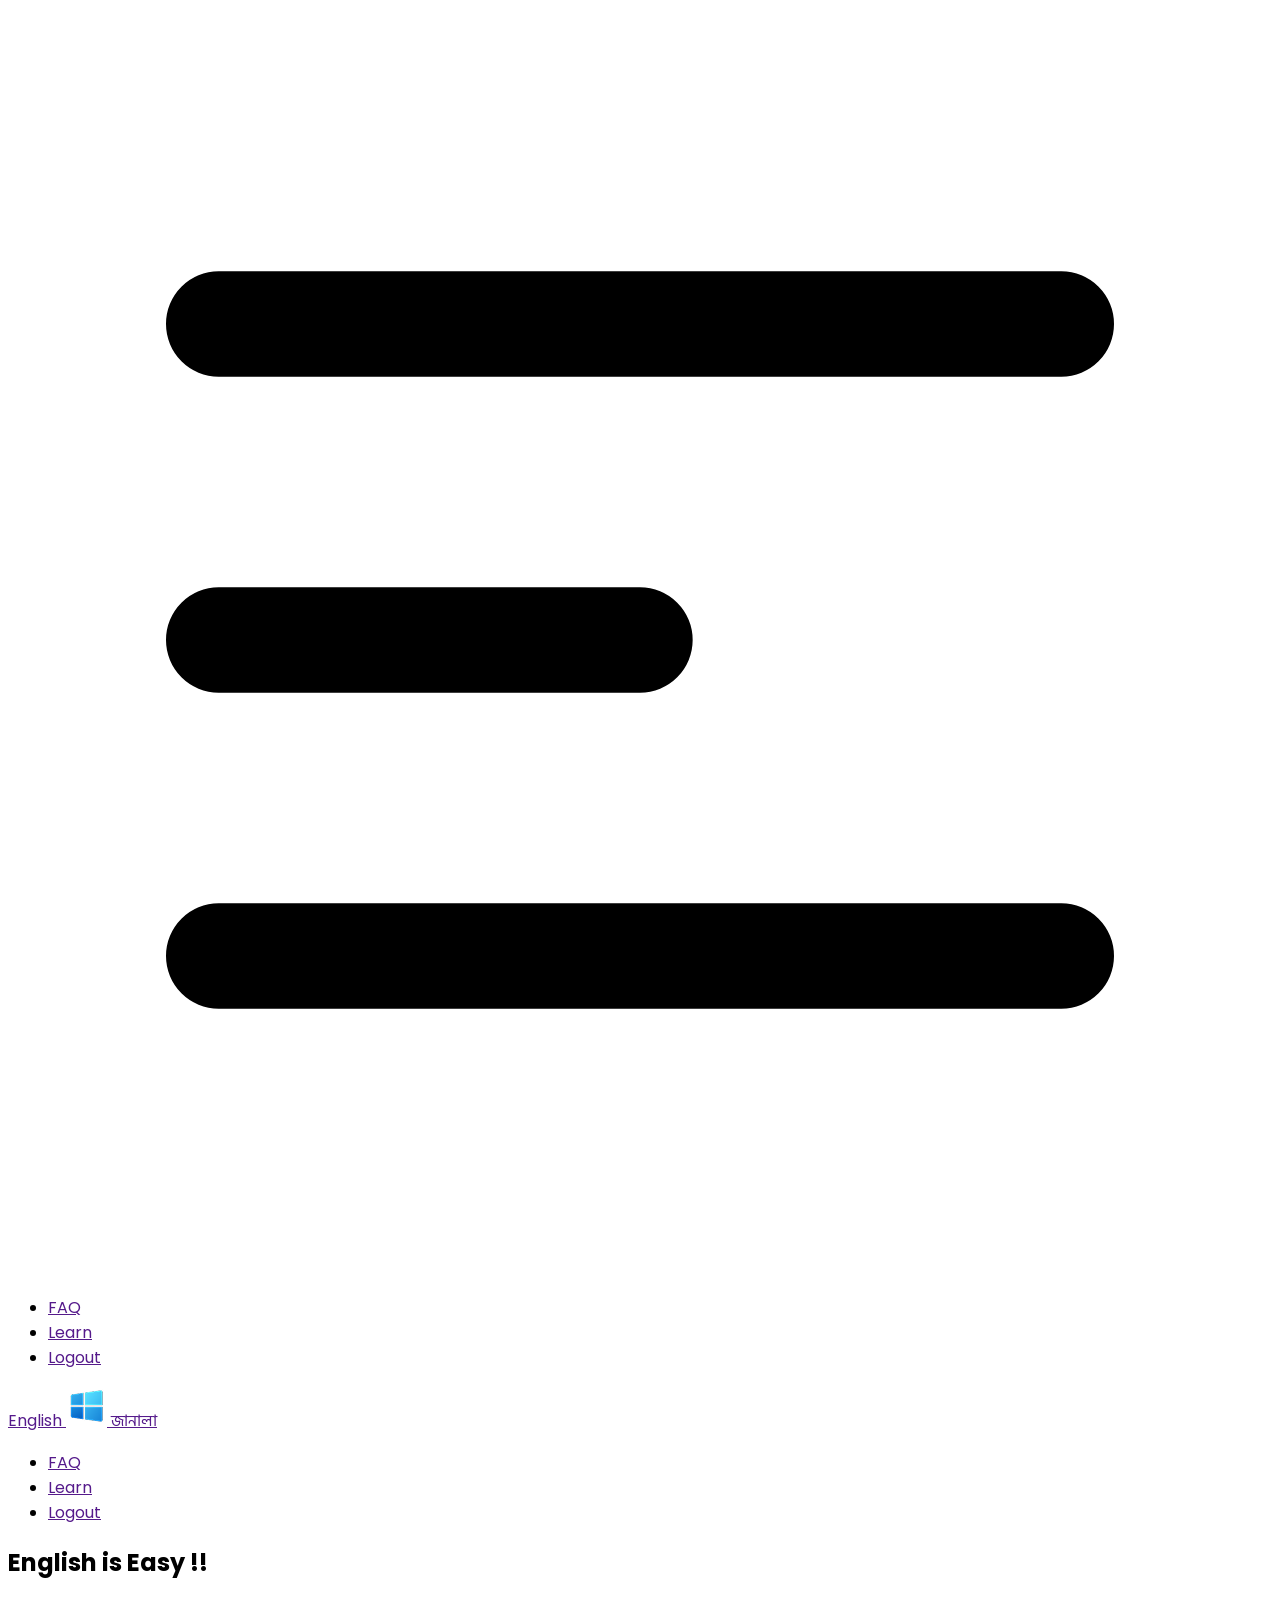
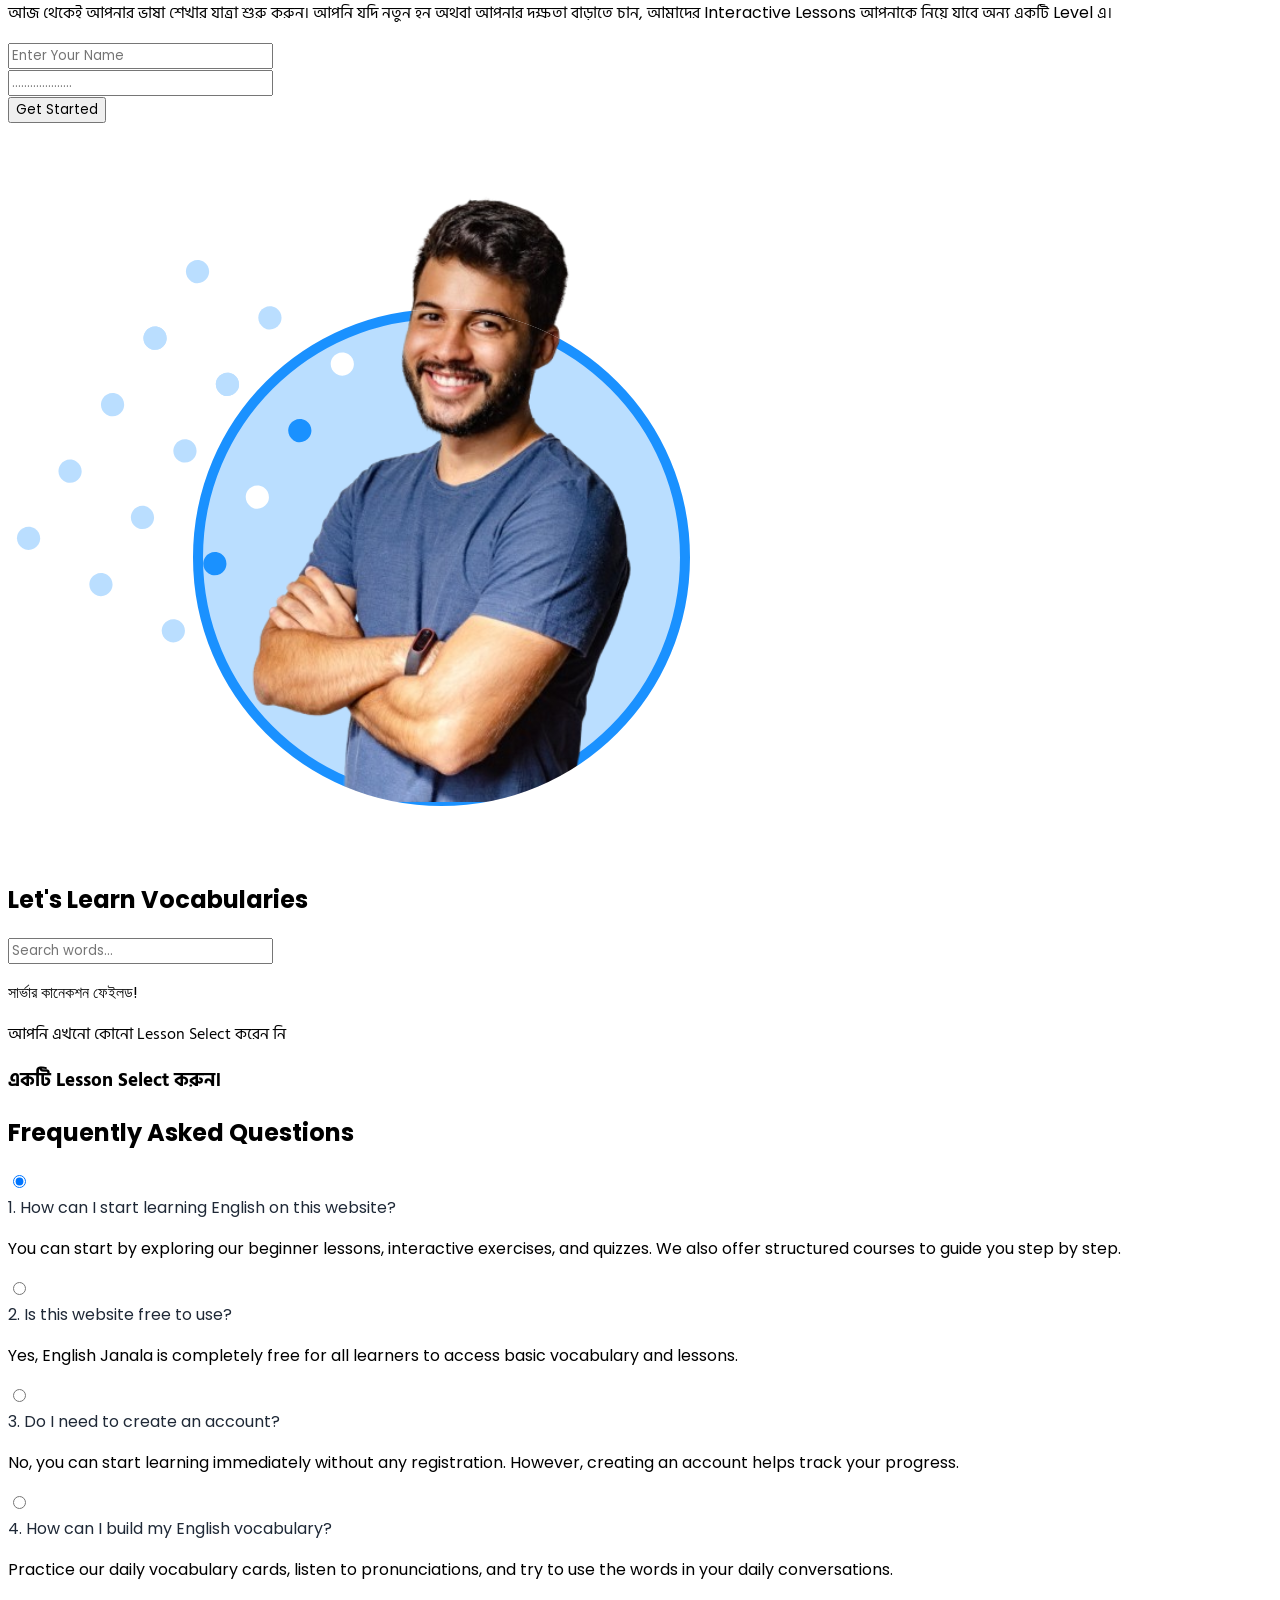
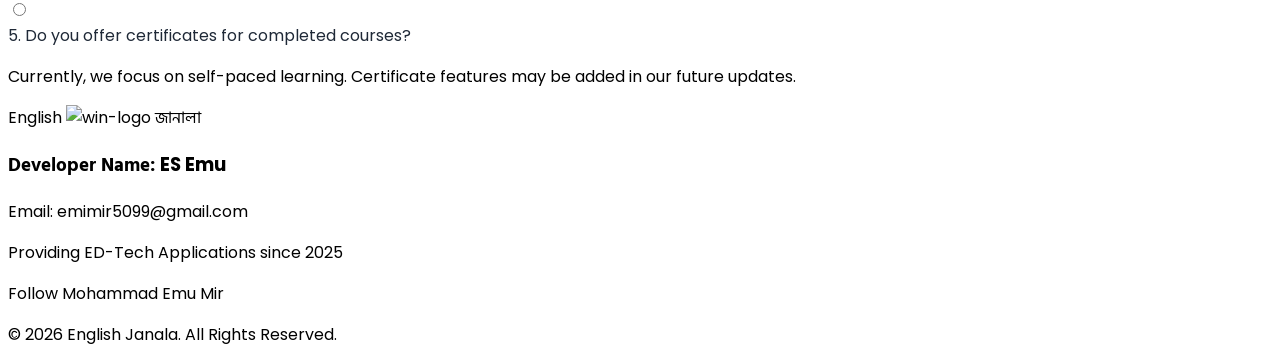
==== index.html @ 3ad75a89 "Completed the Website" ====
<!DOCTYPE html>
<html lang="en">
<head>
  <meta charset="UTF-8">
  <meta name="viewport" content="width=device-width, initial-scale=1.0">
  <title>EngLish Janala</title>
  <link rel="shortcut icon" href="assets/logo.png" type="image/x-icon">

  <link rel="stylesheet" href="https://cdnjs.cloudflare.com/ajax/libs/font-awesome/7.0.1/css/all.min.css" integrity="sha512-2SwdPD6INVrV/lHTZbO2nodKhrnDdJK9/kg2XD1r9uGqPo1cUbujc+IYdlYdEErWNu69gVcYgdxlmVmzTWnetw==" crossorigin="anonymous" referrerpolicy="no-referrer" />

  <link href="https://cdn.jsdelivr.net/npm/daisyui@5" rel="stylesheet" type="text/css" />
  <script src="https://cdn.jsdelivr.net/npm/@tailwindcss/browser@4"></script>

  <link rel="preconnect" href="https://fonts.googleapis.com">
  <link rel="preconnect" href="https://fonts.gstatic.com" crossorigin>
  <link href="https://fonts.googleapis.com/css2?family=Hind+Siliguri:wght@300;400;500;600;700&family=Poppins:ital,wght@0,100;0,200;0,300;0,400;0,500;0,600;0,700;0,800;0,900;1,100;1,200;1,300;1,400;1,500;1,600;1,700;1,800;1,900&display=swap" rel="stylesheet">

  <link rel="stylesheet" href="style.css">
</head>
<body>
  <header>
    <div class="navbar bg-base-100 shadow-sm">
      <div class="navbar-start">
        <div class="dropdown">
          <div tabindex="0" role="button" class="btn btn-ghost lg:hidden">
            <svg xmlns="http://www.w3.org/2000/svg" class="h-5 w-5" fill="none" viewBox="0 0 24 24" stroke="currentColor"> <path stroke-linecap="round" stroke-linejoin="round" stroke-width="2" d="M4 6h16M4 12h8m-8 6h16" /> </svg>
          </div>
          <ul tabindex="-1" class="menu menu-sm dropdown-content bg-base-100 rounded-box z-1 mt-3 w-52 p-2 shadow">
            <li><a href=""><i class="fa-solid fa-question"></i> FAQ</a></li>
            <li><a href=""><i class="fa-sharp fa-solid fa-book-quran"></i> Learn</a></li>
            <li><a href=""><i class="fa-solid fa-right-from-bracket"></i> Logout</a></li>
          </ul>
        </div>
        <a href="" class="flex items-center">
          <span class="text-lg font-bold">English</span>
          <img src="assets/logo.png" alt="">
          <span class="font-bangla text-lg font-semibold ">জানালা</span>
        </a>
      </div>
      <div class="navbar-end hidden lg:flex">
        <ul class="menu menu-horizontal px-1 space-x-4">
          <li><a href="" class="btn btn-outline btn-primary"><i class="fa-solid fa-question"></i> FAQ</a></li>
          <li><a href="" class="btn btn-outline btn-primary"><i class="fa-sharp fa-solid fa-book-quran"></i> Learn</a></li>
          <li><a href="" class="btn btn-outline btn-primary"><i class="fa-solid fa-right-from-bracket"></i> Logout</a></li>
        </ul>
      </div>
    </div>
  </header>

  <section class="flex flex-col-reverse md:flex-row gap-10 justify-between items-center py-5 w-11/12 mx-auto">
    <div class="content flex-1 text-center md:text-left">
      <h2 class="text-4xl font-bold mb-8"><span class="text-sky-400">English</span> is Easy !!</h2>
      <p class="font-bangla mb-8 text-gray-700">
        আজ থেকেই আপনার ভাষা শেখার যাত্রা শুরু করুন। আপনি যদি নতুন হন অথবা 
        আপনার দক্ষতা বাড়াতে চান, আমাদের <span class="font-semibold">Interactive Lessons</span> 
        আপনাকে নিয়ে যাবে অন্য একটি <span class="font-semibold">Level</span> এ।
      </p>

      <div class="border-l-[3px] border-indigo-700 pl-6 space-y-4 max-w-sm mx-auto md:mx-0">
        <div>
          <input type="text" placeholder="Enter Your Name" class="w-full px-4 py-3 border border-gray-300 rounded-md focus:outline-none focus:border-indigo-700" />
        </div>
        <div>
          <input type="password" placeholder="...................." class="w-full px-4 py-3 border border-gray-300 rounded-md focus:outline-none focus:border-indigo-700" />
        </div>
        <div class="text-left">
          <button class="bg-[#3b2fd9] hover:bg-indigo-800 text-white font-semibold py-3 px-8 rounded-lg transition duration-300">
            Get Started
          </button>
        </div> 
      </div>
    </div> 
    <div class="img flex-1 flex justify-center">
      <img src="assets/hero-student.png" alt="Student" class="max-w-full h-auto">
    </div>
  </section>

  <section class="w-11/12 mx-auto py-16 font-sans">
    <div class="text-center mb-10">
      <h2 class="text-3xl md:text-4xl font-extrabold text-gray-800">
        <span class="text-sky-400">Let's</span> Learn Vocabularies
      </h2>
    </div>

    <div class="flex justify-center mb-10">
      <input id="search-input" type="text" placeholder="Search words..." class="input input-bordered w-full max-w-xs rounded-full" />
    </div>

    <div id="lesson-container" class="flex flex-wrap justify-center gap-3 md:gap-4 mb-12">
        </div>

    <div id="display-box" class="bg-[#f8f9fa] rounded-[40px] py-24 border border-gray-100 shadow-sm flex flex-col items-center justify-center text-center px-4">
      <p class="font-bangla text-gray-400 text-sm mb-3 tracking-wide">
        আপনি এখনো কোনো Lesson Select করেন নি
      </p>
      <h3 class="font-bangla text-3xl md:text-4xl font-bold text-gray-800">
        একটি Lesson Select করুন।
      </h3>
    </div>
  </section>

  <dialog id="details_modal" class="modal">
    <div class="modal-box">
      <div id="modal-content"></div>
      <div class="modal-action">
        <form method="dialog">
          <button class="btn bg-indigo-600 text-white w-full">Close</button>
        </form>
      </div>
    </div>
  </dialog>


  <section class="w-11/12 max-w-6xl mx-auto py-20">
    <div class="text-center mb-12">
        <h2 class="text-4xl font-extrabold"><span class="text-sky-400">Frequently</span> Asked Questions</h2>
    </div>
    
    <div class="space-y-4">
        <div class="collapse collapse-plus bg-slate-50 rounded-xl shadow-sm">
            <input type="radio" name="faq-accordion" checked="checked" /> 
            <div class="collapse-title text-lg font-semibold py-4 px-6 text-gray-800">
                1. How can I start learning English on this website?
            </div>
            <div class="collapse-content bg-slate-50 px-6 pb-6"> 
                <p class="text-gray-500">You can start by exploring our beginner lessons, interactive exercises, and quizzes. We also offer structured courses to guide you step by step.</p>
            </div>
        </div>

        <div class="collapse collapse-plus bg-slate-50 rounded-xl shadow-sm">
            <input type="radio" name="faq-accordion" /> 
            <div class="collapse-title text-lg font-semibold py-4 px-6 text-gray-800">
                2. Is this website free to use?
            </div>
            <div class="collapse-content bg-slate-50 px-6 pb-6"> 
                <p class="text-gray-500">Yes, English Janala is completely free for all learners to access basic vocabulary and lessons.</p>
            </div>
        </div>

        <div class="collapse collapse-plus bg-slate-50 rounded-xl shadow-sm">
            <input type="radio" name="faq-accordion" /> 
            <div class="collapse-title text-lg font-semibold py-4 px-6 text-gray-800">
                3. Do I need to create an account?
            </div>
            <div class="collapse-content bg-slate-50 px-6 pb-6"> 
                <p class="text-gray-500">No, you can start learning immediately without any registration. However, creating an account helps track your progress.</p>
            </div>
        </div>

        <div class="collapse collapse-plus bg-slate-50 rounded-xl shadow-sm">
            <input type="radio" name="faq-accordion" /> 
            <div class="collapse-title text-lg font-semibold py-4 px-6 text-gray-800">
                4. How can I build my English vocabulary?
            </div>
            <div class="collapse-content bg-slate-50 px-6 pb-6"> 
                <p class="text-gray-500">Practice our daily vocabulary cards, listen to pronunciations, and try to use the words in your daily conversations.</p>
            </div>
        </div>

        <div class="collapse collapse-plus bg-slate-50 rounded-xl shadow-sm">
            <input type="radio" name="faq-accordion" /> 
            <div class="collapse-title text-lg font-semibold py-4 px-6 text-gray-800">
                5. Do you offer certificates for completed courses?
            </div>
            <div class="collapse-content bg-slate-50 px-6 pb-6"> 
                <p class="text-gray-500">Currently, we focus on self-paced learning. Certificate features may be added in our future updates.</p>
            </div>
        </div>
    </div>
</section>

<footer class="bg-white border-t border-gray-100 py-12">
    <div class="w-11/12 mx-auto flex flex-col md:flex-row justify-between items-center gap-8">
        
        <div class="flex flex-col items-center md:items-start text-center md:text-left">
            <div class="flex items-center gap-1 text-2xl font-bold mb-3">
                <span class="text-gray-800">English</span>
                <img src="https://img.icons8.com/color/48/windows-10.png" class="w-6 h-6" alt="win-logo">
                <span class="font-bangla font-semibold text-gray-800">জানালা</span>
            </div>
            <h3 class="text-xl font-bold  font-bangla mb-1">Developer Name: <span class="text-sky-400">ES Emu</span></h3>
            <p class="text-gray-600 font-medium text-sm">Email: emimir5099@gmail.com</p>
            <p class="text-gray-400 text-xs mt-3 uppercase tracking-widest font-semibold">Providing ED-Tech Applications since 2025</p>
        </div>

        <div class="flex flex-col items-center md:items-end gap-3">
            <span class="text-xs font-bold text-gray-400 tracking-widest uppercase">Follow Mohammad Emu Mir</span>
            <div class="flex gap-5">
                <a href="https://www.facebook.com/search/top?q=Mohammad%20Emu%20Mir" target="_blank" class="text-gray-800 text-2xl hover:text-blue-600 transition-all duration-300">
                    <i class="fa-brands fa-facebook"></i>
                </a>
                <a href="#" class="text-gray-800 text-2xl hover:text-pink-600 transition-all duration-300">
                    <i class="fa-brands fa-instagram"></i>
                </a>
                <a href="#" class="text-gray-800 text-2xl hover:text-black transition-all duration-300">
                    <i class="fa-brands fa-github"></i>
                </a>
                <a href="#" class="text-gray-800 text-2xl hover:text-red-600 transition-all duration-300">
                    <i class="fa-brands fa-youtube"></i>
                </a>
            </div>
            <p class="text-gray-400 text-[10px] mt-4">© 2026 English Janala. All Rights Reserved.</p>
        </div>
    </div>
</footer>

  <script src="script/index.js"></script>
</body>
</html>
---- style.css ----
*{
    font-family: "Poppins", sans-serif;
}
.font-bangla{
   font-family: "Hind Siliguri", sans-serif;
}

/* FAQ Title Font */
h2 {
    font-family: 'Poppins', sans-serif;
}

/* Accordion Styling */
.collapse-title {
    color: #1f2937; /* Dark Gray */
}

.collapse-plus .collapse-title:after {
    color: #9ca3af; /* Arrow color */
}

/* Footer Alignment */
footer {
    font-family: 'Inter', sans-serif;
}

.font-bangla {
    font-family: 'Hind Siliguri', sans-serif;
}
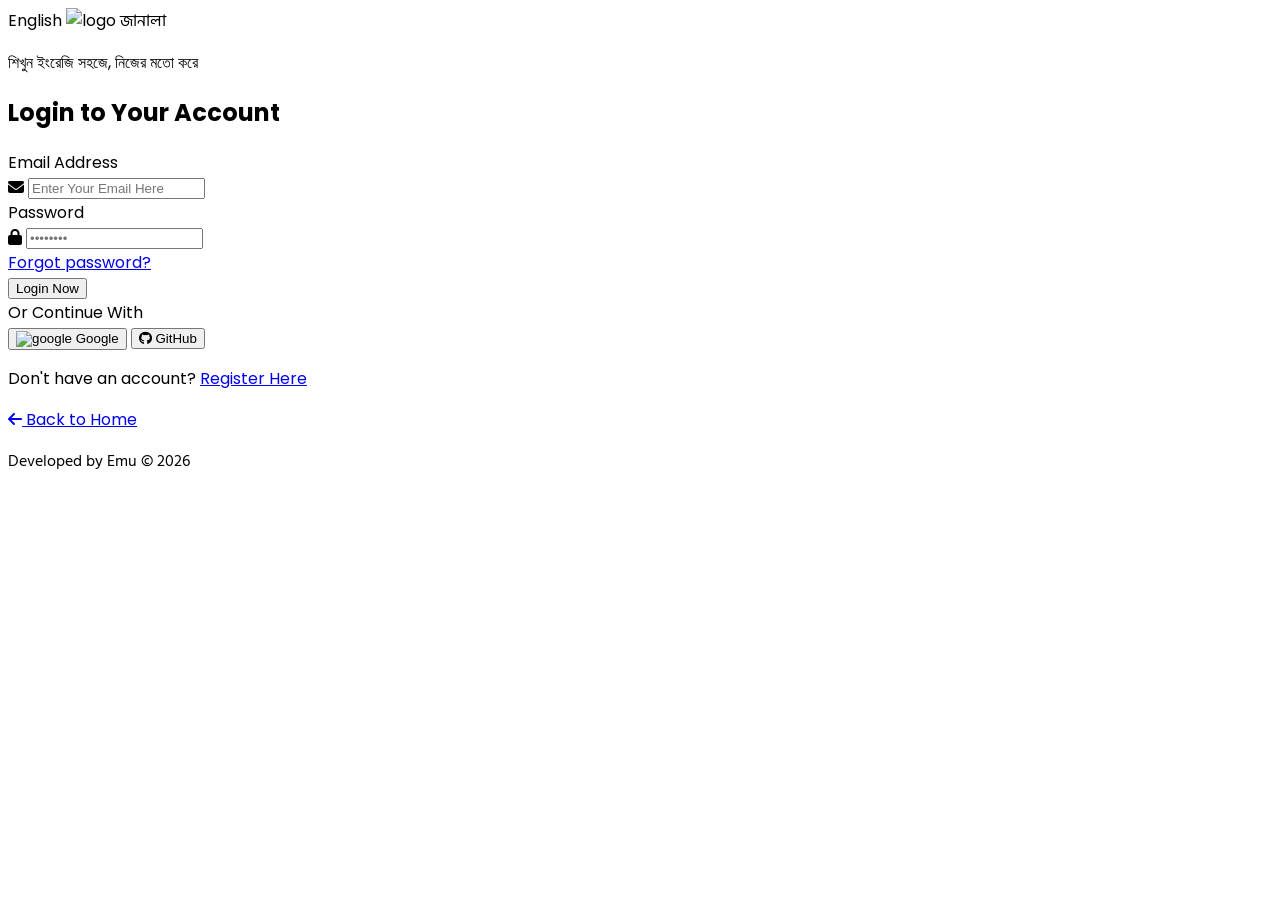
==== commit 6864a45b: "Fixed all links for login and registration flow" ====
--- a/index.html
+++ b/index.html
@@ -1,209 +1,127 @@
 <!DOCTYPE html>
-<html lang="en">
+<html lang="en" data-theme="light">
 <head>
-  <meta charset="UTF-8">
-  <meta name="viewport" content="width=device-width, initial-scale=1.0">
-  <title>EngLish Janala</title>
-  <link rel="shortcut icon" href="assets/logo.png" type="image/x-icon">
+    <meta charset="UTF-8">
+    <meta name="viewport" content="width=device-width, initial-scale=1.0">
+    <title>Login - English Janala</title>
+    <link href="https://cdn.jsdelivr.net/npm/daisyui@4.12.10/dist/full.min.css" rel="stylesheet" type="text/css" />
+    <script src="https://cdn.tailwindcss.com"></script>
+    <link href="https://fonts.googleapis.com/css2?family=Poppins:wght@300;400;600;700&family=Hind+Siliguri:wght@400;600&display=swap" rel="stylesheet">
+    <link rel="stylesheet" href="https://cdnjs.cloudflare.com/ajax/libs/font-awesome/6.6.0/css/all.min.css">
+    
+    <style>
+        body { font-family: 'Poppins', sans-serif; }
+        .font-bangla { font-family: 'Hind Siliguri', sans-serif; }
+    </style>
+</head>
+<body class="bg-slate-50 min-h-screen flex flex-col justify-center items-center p-4">
 
-  <link rel="stylesheet" href="https://cdnjs.cloudflare.com/ajax/libs/font-awesome/7.0.1/css/all.min.css" integrity="sha512-2SwdPD6INVrV/lHTZbO2nodKhrnDdJK9/kg2XD1r9uGqPo1cUbujc+IYdlYdEErWNu69gVcYgdxlmVmzTWnetw==" crossorigin="anonymous" referrerpolicy="no-referrer" />
+    <div class="bg-white w-full max-w-md p-8 rounded-3xl shadow-xl border border-gray-100">
+        
+        <div class="text-center mb-8">
+            <div class="flex justify-center items-center gap-2 text-3xl font-bold mb-2">
+                <span class="text-gray-800">English</span>
+                <img src="https://img.icons8.com/color/48/windows-10.png" class="w-8 h-8" alt="logo">
+                <span class="font-bangla text-gray-800">জানালা</span>
+            </div>
+            <p class="text-gray-400 text-sm">শিখুন ইংরেজি সহজে, নিজের মতো করে</p>
+        </div>
 
-  <link href="https://cdn.jsdelivr.net/npm/daisyui@5" rel="stylesheet" type="text/css" />
-  <script src="https://cdn.jsdelivr.net/npm/@tailwindcss/browser@4"></script>
+        <h2 class="text-2xl font-bold text-gray-800 mb-6 text-center">Login to Your Account</h2>
 
-  <link rel="preconnect" href="https://fonts.googleapis.com">
-  <link rel="preconnect" href="https://fonts.gstatic.com" crossorigin>
-  <link href="https://fonts.googleapis.com/css2?family=Hind+Siliguri:wght@300;400;500;600;700&family=Poppins:ital,wght@0,100;0,200;0,300;0,400;0,500;0,600;0,700;0,800;0,900;1,100;1,200;1,300;1,400;1,500;1,600;1,700;1,800;1,900&display=swap" rel="stylesheet">
+        <form id="login-form" class="space-y-5">
+            <div class="form-control">
+                <label class="label"><span class="label-text font-semibold">Email Address</span></label>
+                <div class="relative">
+                    <span class="absolute inset-y-0 left-0 pl-3 flex items-center text-gray-400">
+                        <i class="fa-solid fa-envelope"></i>
+                    </span>
+                    <input type="email" placeholder="Enter Your Email Here" class="input input-bordered w-full pl-10 rounded-xl focus:border-indigo-500 outline-none" required />
+                </div>
+            </div>
 
-  <link rel="stylesheet" href="style.css">
-</head>
-<body>
-  <header>
-    <div class="navbar bg-base-100 shadow-sm">
-      <div class="navbar-start">
-        <div class="dropdown">
-          <div tabindex="0" role="button" class="btn btn-ghost lg:hidden">
-            <svg xmlns="http://www.w3.org/2000/svg" class="h-5 w-5" fill="none" viewBox="0 0 24 24" stroke="currentColor"> <path stroke-linecap="round" stroke-linejoin="round" stroke-width="2" d="M4 6h16M4 12h8m-8 6h16" /> </svg>
-          </div>
-          <ul tabindex="-1" class="menu menu-sm dropdown-content bg-base-100 rounded-box z-1 mt-3 w-52 p-2 shadow">
-            <li><a href=""><i class="fa-solid fa-question"></i> FAQ</a></li>
-            <li><a href=""><i class="fa-sharp fa-solid fa-book-quran"></i> Learn</a></li>
-            <li><a href=""><i class="fa-solid fa-right-from-bracket"></i> Logout</a></li>
-          </ul>
+            <div class="form-control">
+                <label class="label"><span class="label-text font-semibold">Password</span></label>
+                <div class="relative">
+                    <span class="absolute inset-y-0 left-0 pl-3 flex items-center text-gray-400">
+                        <i class="fa-solid fa-lock"></i>
+                    </span>
+                    <input type="password" placeholder="••••••••" class="input input-bordered w-full pl-10 rounded-xl focus:border-indigo-500 outline-none" required />
+                </div>
+            </div>
+
+            <div class="text-right">
+                <a href="#" class="text-sm text-indigo-600 hover:underline font-medium">Forgot password?</a>
+            </div>
+
+            <button type="submit" class="btn bg-indigo-600 hover:bg-indigo-800 text-white w-full border-none rounded-xl text-lg transition-all duration-300">
+                Login Now
+            </button>
+        </form>
+
+        <div class="divider text-gray-400 text-xs my-8 uppercase tracking-widest">Or Continue With</div>
+
+        <div class="flex gap-4">
+            <button class="btn btn-outline flex-grow rounded-xl border-gray-200 hover:bg-gray-50 hover:text-gray-800 font-medium">
+                <img src="https://img.icons8.com/color/24/google-logo.png" alt="google" class="w-5 h-5 mr-1"> Google
+            </button>
+            <button class="btn btn-outline flex-grow rounded-xl border-gray-200 hover:bg-gray-50 hover:text-gray-800 font-medium">
+                <i class="fa-brands fa-github text-lg mr-1 text-gray-800"></i> GitHub
+            </button>
         </div>
-        <a href="" class="flex items-center">
-          <span class="text-lg font-bold">English</span>
-          <img src="assets/logo.png" alt="">
-          <span class="font-bangla text-lg font-semibold ">জানালা</span>
-        </a>
-      </div>
-      <div class="navbar-end hidden lg:flex">
-        <ul class="menu menu-horizontal px-1 space-x-4">
-          <li><a href="" class="btn btn-outline btn-primary"><i class="fa-solid fa-question"></i> FAQ</a></li>
-          <li><a href="" class="btn btn-outline btn-primary"><i class="fa-sharp fa-solid fa-book-quran"></i> Learn</a></li>
-          <li><a href="" class="btn btn-outline btn-primary"><i class="fa-solid fa-right-from-bracket"></i> Logout</a></li>
-        </ul>
-      </div>
-    </div>
-  </header>
 
-  <section class="flex flex-col-reverse md:flex-row gap-10 justify-between items-center py-5 w-11/12 mx-auto">
-    <div class="content flex-1 text-center md:text-left">
-      <h2 class="text-4xl font-bold mb-8"><span class="text-sky-400">English</span> is Easy !!</h2>
-      <p class="font-bangla mb-8 text-gray-700">
-        আজ থেকেই আপনার ভাষা শেখার যাত্রা শুরু করুন। আপনি যদি নতুন হন অথবা 
-        আপনার দক্ষতা বাড়াতে চান, আমাদের <span class="font-semibold">Interactive Lessons</span> 
-        আপনাকে নিয়ে যাবে অন্য একটি <span class="font-semibold">Level</span> এ।
-      </p>
-
-      <div class="border-l-[3px] border-indigo-700 pl-6 space-y-4 max-w-sm mx-auto md:mx-0">
-        <div>
-          <input type="text" placeholder="Enter Your Name" class="w-full px-4 py-3 border border-gray-300 rounded-md focus:outline-none focus:border-indigo-700" />
-        </div>
-        <div>
-          <input type="password" placeholder="...................." class="w-full px-4 py-3 border border-gray-300 rounded-md focus:outline-none focus:border-indigo-700" />
-        </div>
-        <div class="text-left">
-          <button class="bg-[#3b2fd9] hover:bg-indigo-800 text-white font-semibold py-3 px-8 rounded-lg transition duration-300">
-            Get Started
-          </button>
-        </div> 
-      </div>
-    </div> 
-    <div class="img flex-1 flex justify-center">
-      <img src="assets/hero-student.png" alt="Student" class="max-w-full h-auto">
-    </div>
-  </section>
-
-  <section class="w-11/12 mx-auto py-16 font-sans">
-    <div class="text-center mb-10">
-      <h2 class="text-3xl md:text-4xl font-extrabold text-gray-800">
-        <span class="text-sky-400">Let's</span> Learn Vocabularies
-      </h2>
+        <p class="text-center mt-8 text-gray-500 text-sm">
+            Don't have an account? 
+            <a href="registration.html" class="text-indigo-600 font-bold hover:underline">Register Here</a>
+        </p>
     </div>
 
-    <div class="flex justify-center mb-10">
-      <input id="search-input" type="text" placeholder="Search words..." class="input input-bordered w-full max-w-xs rounded-full" />
-    </div>
+    <a href="index.html" class="mt-8 text-gray-400 hover:text-indigo-600 flex items-center gap-2 transition-colors">
+        <i class="fa-solid fa-arrow-left"></i> Back to Home
+    </a>
 
-    <div id="lesson-container" class="flex flex-wrap justify-center gap-3 md:gap-4 mb-12">
-        </div>
-
-    <div id="display-box" class="bg-[#f8f9fa] rounded-[40px] py-24 border border-gray-100 shadow-sm flex flex-col items-center justify-center text-center px-4">
-      <p class="font-bangla text-gray-400 text-sm mb-3 tracking-wide">
-        আপনি এখনো কোনো Lesson Select করেন নি
-      </p>
-      <h3 class="font-bangla text-3xl md:text-4xl font-bold text-gray-800">
-        একটি Lesson Select করুন।
-      </h3>
-    </div>
-  </section>
-
-  <dialog id="details_modal" class="modal">
-    <div class="modal-box">
-      <div id="modal-content"></div>
-      <div class="modal-action">
-        <form method="dialog">
-          <button class="btn bg-indigo-600 text-white w-full">Close</button>
-        </form>
-      </div>
-    </div>
-  </dialog>
+    <p class="mt-10 text-gray-400 text-xs italic font-bangla">Developed by Emu © 2026</p>
 
 
-  <section class="w-11/12 max-w-6xl mx-auto py-20">
-    <div class="text-center mb-12">
-        <h2 class="text-4xl font-extrabold"><span class="text-sky-400">Frequently</span> Asked Questions</h2>
-    </div>
-    
-    <div class="space-y-4">
-        <div class="collapse collapse-plus bg-slate-50 rounded-xl shadow-sm">
-            <input type="radio" name="faq-accordion" checked="checked" /> 
-            <div class="collapse-title text-lg font-semibold py-4 px-6 text-gray-800">
-                1. How can I start learning English on this website?
-            </div>
-            <div class="collapse-content bg-slate-50 px-6 pb-6"> 
-                <p class="text-gray-500">You can start by exploring our beginner lessons, interactive exercises, and quizzes. We also offer structured courses to guide you step by step.</p>
-            </div>
-        </div>
 
-        <div class="collapse collapse-plus bg-slate-50 rounded-xl shadow-sm">
-            <input type="radio" name="faq-accordion" /> 
-            <div class="collapse-title text-lg font-semibold py-4 px-6 text-gray-800">
-                2. Is this website free to use?
-            </div>
-            <div class="collapse-content bg-slate-50 px-6 pb-6"> 
-                <p class="text-gray-500">Yes, English Janala is completely free for all learners to access basic vocabulary and lessons.</p>
-            </div>
-        </div>
 
-        <div class="collapse collapse-plus bg-slate-50 rounded-xl shadow-sm">
-            <input type="radio" name="faq-accordion" /> 
-            <div class="collapse-title text-lg font-semibold py-4 px-6 text-gray-800">
-                3. Do I need to create an account?
-            </div>
-            <div class="collapse-content bg-slate-50 px-6 pb-6"> 
-                <p class="text-gray-500">No, you can start learning immediately without any registration. However, creating an account helps track your progress.</p>
-            </div>
-        </div>
+    <script src="https://cdn.jsdelivr.net/npm/sweetalert2@11"></script>
 
-        <div class="collapse collapse-plus bg-slate-50 rounded-xl shadow-sm">
-            <input type="radio" name="faq-accordion" /> 
-            <div class="collapse-title text-lg font-semibold py-4 px-6 text-gray-800">
-                4. How can I build my English vocabulary?
-            </div>
-            <div class="collapse-content bg-slate-50 px-6 pb-6"> 
-                <p class="text-gray-500">Practice our daily vocabulary cards, listen to pronunciations, and try to use the words in your daily conversations.</p>
-            </div>
-        </div>
+<script>
+    document.getElementById('login-form').addEventListener('submit', function(e) {
+        e.preventDefault();
+        
+        // ইনপুট থেকে পাসওয়ার্ড নেওয়া
+        const passwordInput = e.target.querySelector('input[type="password"]').value;
+        const correctPassword = "1234"; // এখানে আপনার আসল পাসওয়ার্ডটি সেট করবেন
 
-        <div class="collapse collapse-plus bg-slate-50 rounded-xl shadow-sm">
-            <input type="radio" name="faq-accordion" /> 
-            <div class="collapse-title text-lg font-semibold py-4 px-6 text-gray-800">
-                5. Do you offer certificates for completed courses?
-            </div>
-            <div class="collapse-content bg-slate-50 px-6 pb-6"> 
-                <p class="text-gray-500">Currently, we focus on self-paced learning. Certificate features may be added in our future updates.</p>
-            </div>
-        </div>
-    </div>
-</section>
+        if (passwordInput === correctPassword) {
+            // পাসওয়ার্ড সঠিক হলে হোম পেজে যাবে
+            Swal.fire({
+                title: 'Login Successful!',
+                text: 'স্বাগতম! আপনি মেইন পেজে প্রবেশ করছেন।',
+                icon: 'success',
+                timer: 1500,
+                showConfirmButton: false
+            }).then(() => {
+                window.location.href = 'home.html';
+            });
+        } else {
+            // পাসওয়ার্ড ভুল হলে রেজিস্ট্রেশন পেজে পাঠাবে
+            Swal.fire({
+                title: 'Wrong Password!',
+                text: 'আপনার পাসওয়ার্ডটি ভুল। দয়া করে নতুন করে একাউন্ট তৈরি করুন।',
+                icon: 'error',
+                confirmButtonText: 'Register Now',
+                confirmButtonColor: '#4F46E5'
+            }).then((result) => {
+                if (result.isConfirmed) {
+                    window.location.href = 'register.html'; // রেজিস্ট্রেশন পেজে পাঠিয়ে দিবে
+                }
+            });
+        }
+    });
+</script>
 
-<footer class="bg-white border-t border-gray-100 py-12">
-    <div class="w-11/12 mx-auto flex flex-col md:flex-row justify-between items-center gap-8">
-        
-        <div class="flex flex-col items-center md:items-start text-center md:text-left">
-            <div class="flex items-center gap-1 text-2xl font-bold mb-3">
-                <span class="text-gray-800">English</span>
-                <img src="https://img.icons8.com/color/48/windows-10.png" class="w-6 h-6" alt="win-logo">
-                <span class="font-bangla font-semibold text-gray-800">জানালা</span>
-            </div>
-            <h3 class="text-xl font-bold  font-bangla mb-1">Developer Name: <span class="text-sky-400">ES Emu</span></h3>
-            <p class="text-gray-600 font-medium text-sm">Email: emimir5099@gmail.com</p>
-            <p class="text-gray-400 text-xs mt-3 uppercase tracking-widest font-semibold">Providing ED-Tech Applications since 2025</p>
-        </div>
-
-        <div class="flex flex-col items-center md:items-end gap-3">
-            <span class="text-xs font-bold text-gray-400 tracking-widest uppercase">Follow Mohammad Emu Mir</span>
-            <div class="flex gap-5">
-                <a href="https://www.facebook.com/search/top?q=Mohammad%20Emu%20Mir" target="_blank" class="text-gray-800 text-2xl hover:text-blue-600 transition-all duration-300">
-                    <i class="fa-brands fa-facebook"></i>
-                </a>
-                <a href="#" class="text-gray-800 text-2xl hover:text-pink-600 transition-all duration-300">
-                    <i class="fa-brands fa-instagram"></i>
-                </a>
-                <a href="#" class="text-gray-800 text-2xl hover:text-black transition-all duration-300">
-                    <i class="fa-brands fa-github"></i>
-                </a>
-                <a href="#" class="text-gray-800 text-2xl hover:text-red-600 transition-all duration-300">
-                    <i class="fa-brands fa-youtube"></i>
-                </a>
-            </div>
-            <p class="text-gray-400 text-[10px] mt-4">© 2026 English Janala. All Rights Reserved.</p>
-        </div>
-    </div>
-</footer>
-
-  <script src="script/index.js"></script>
 </body>
 </html>
